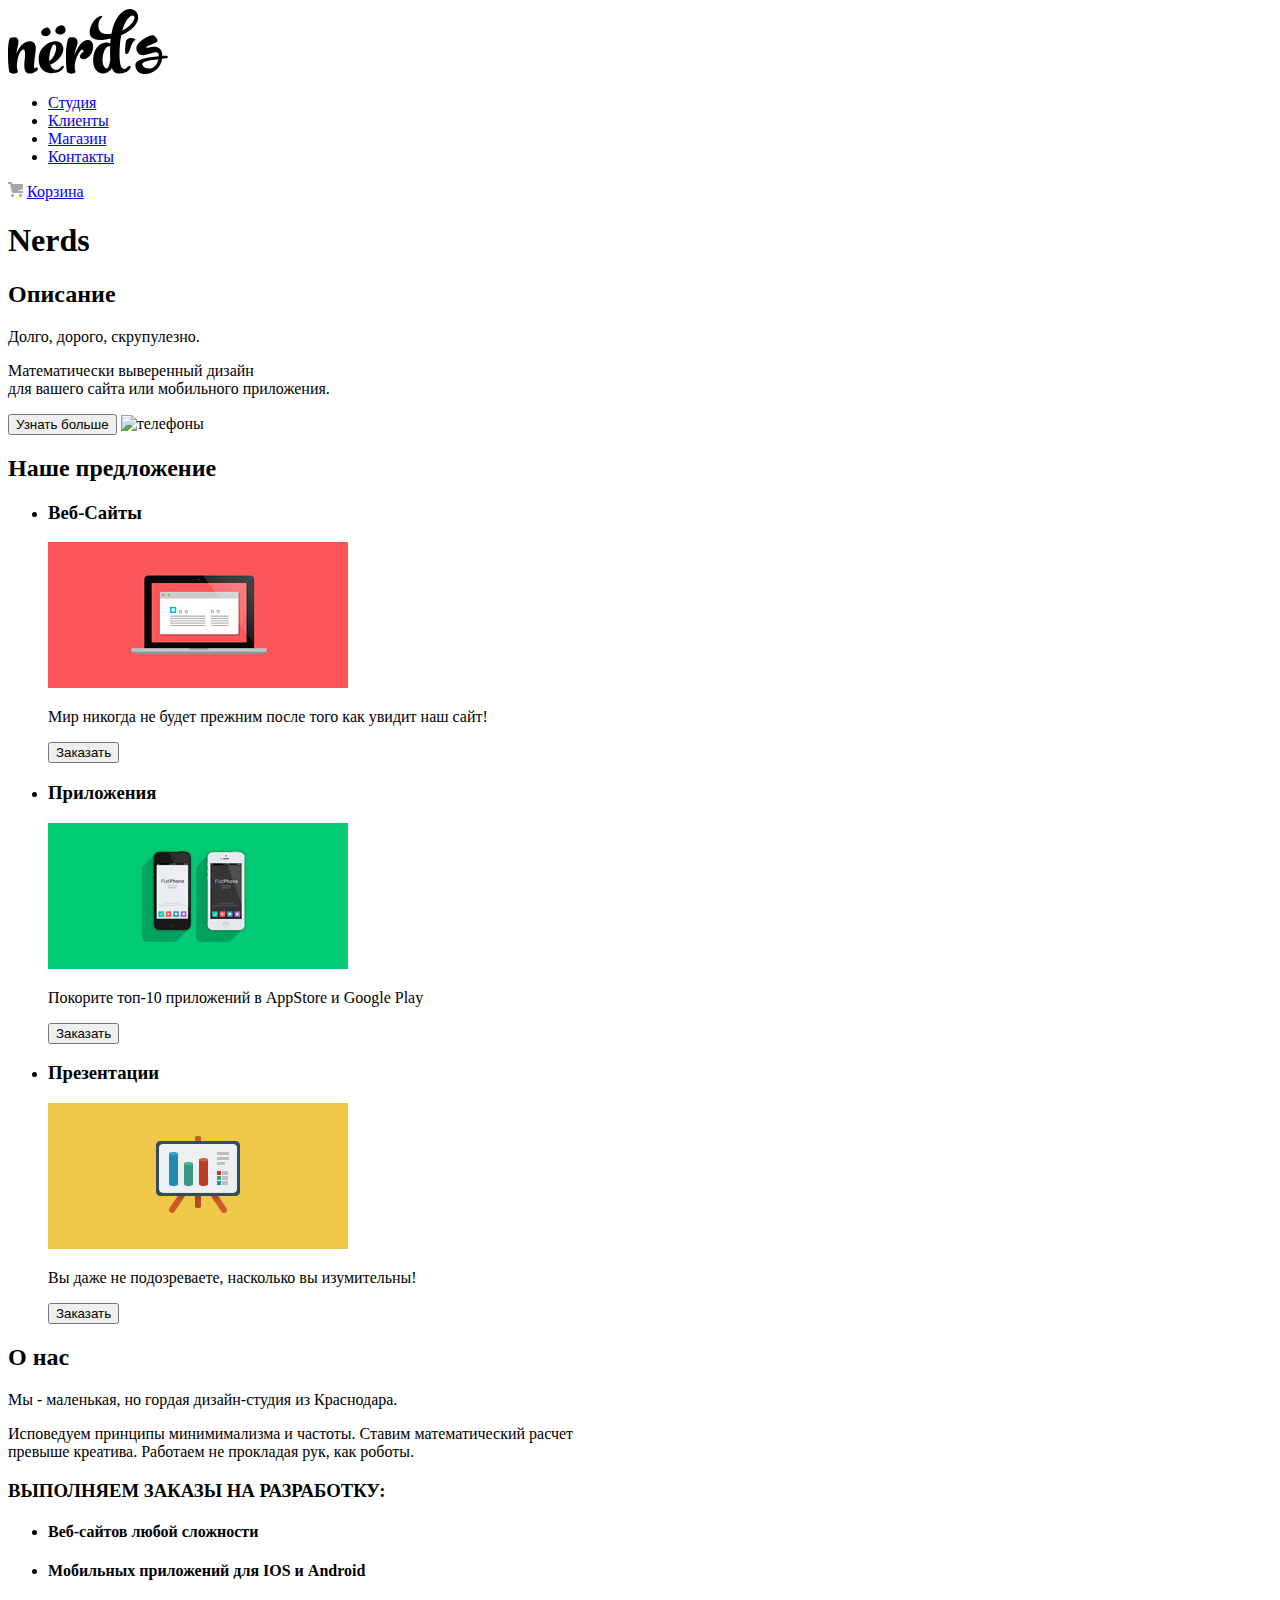
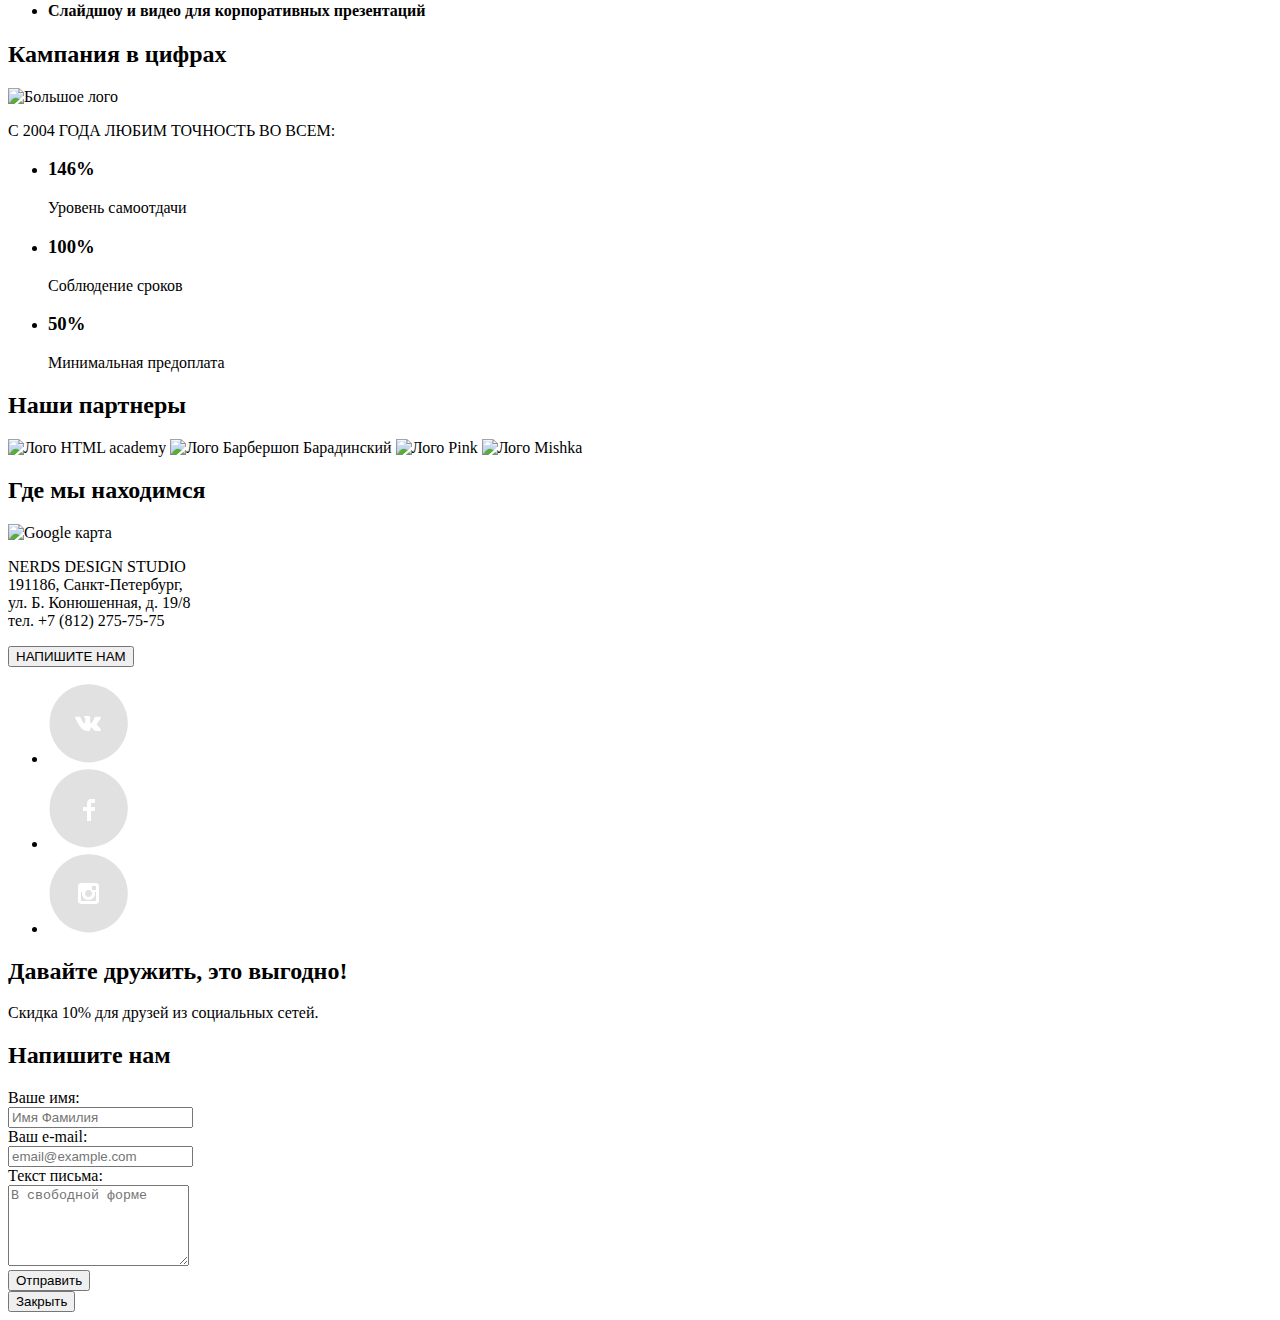
==== index.html @ fb0227cd "Задание №4 основные формы" ====
<!DOCTYPE html>
<html lang="ru">
  <head>
    <meta charset="utf-8">
    <title>Nerd's</title>
  </head>
  <body>
<nav>
	<a href="#"><img src="img/nerds-logo.svg" alt="Логотип Nerds"></a>
    <ul>
    	<li><a href="#">Студия</a></li>
    	<li><a href="#">Клиенты</a></li>
    	<li><a href="catalog.html">Магазин</a></li>
    	<li><a href="#">Контакты</a></li>
    </ul>
    	<img src="img/cart-icon.svg" alt="Корзина">
		<a href="#">Корзина</a>
</nav>
<main>
	<h1>Nerds</h1>
	<section>
		<h2>Описание</h2>
		<p>Долго, дорого, скрупулезно.</p>
		<p>Математически выверенный дизайн<br> для вашего сайта или мобильного приложения.</p>
		<button type="button">Узнать больше</button>
		<img src="#" alt="телефоны">
	</section>	
	<section>
		<h2>Наше предложение</h2>
		<ul>
			<li>
				<h3>Веб-Сайты</h3>
				<img src="img/illustration-1 1.png" alt="картинка компьютера">
				<p>Мир никогда не будет прежним после того как увидит наш сайт!</p>
				<button type="button">Заказать</button>
			</li>
			<li>
				<h3>Приложения</h3>
				<img src="img/illustration-2 1.png" alt="картинка телефонов">
				<p>Покорите топ-10 приложений в AppStore и  Google Play</p>
				<button type="button">Заказать</button>
			</li>
			<li>
				<h3>Презентации</h3>
				<img src="img/illustration-3 1.png" alt="картинка презентации">
				<p>Вы даже не подозреваете, насколько вы изумительны!</p>
				<button type="button">Заказать</button>
			</li>
		</ul>
	</section>
	<section>
		<h2>О нас</h2>
		<p>Мы - маленькая, но гордая дизайн-студия из Краснодара.</p>
		<p>Исповедуем принципы минимимализма и частоты. Ставим математический расчет<br> превыше креатива. Работаем не прокладая рук, как роботы.</p>
		<h3>ВЫПОЛНЯЕМ ЗАКАЗЫ НА РАЗРАБОТКУ:</h3>
		<ul>
			<li>
				<h4>Веб-сайтов любой сложности</h4>
			</li>
			<li>
				<h4>Мобильных приложений для IOS и Android</h4>
			</li>
			<li>
				<h4>Слайдшоу и видео для корпоративных презентаций</h4>
			</li>
		</ul>
	</section>
	<section>
		<h2>Кампания в цифрах</h2>
		<img src="#" alt="Большое лого">
		<p>С 2004 ГОДА ЛЮБИМ ТОЧНОСТЬ ВО ВСЕМ:</p>
		<ul>
			<li>
				<h3>146%</h3>
				<p>Уровень самоотдачи</p>
			</li>
			<li>
				<h3>100%</h3>
				<p>Соблюдение сроков</p>
			</li>
			<li>
				<h3>50%</h3>
				<p>Минимальная предоплата</p>
			</li>
		</ul>
	</section>
	<section>
		<h2>Наши партнеры</h2>
		<img src="#" alt="Лого HTML academy">
		<img src="#" alt="Лого Барбершоп Барадинский">
		<img src="#" alt="Лого Pink">
		<img src="#" alt="Лого Mishka">
	</section>
	<section>
		<h2>Где мы находимся</h2>
		<img src="#" alt="Google карта">
		<p>
			NERDS DESIGN STUDIO<br>
			191186, Санкт-Петербург,<br>
			ул. Б. Конюшенная, д. 19/8<br>
			тел. +7 (812) 275-75-75<br>
		</p>
		<button type="button">НАПИШИТЕ НАМ</button>
	</section>
</main>
<footer>
	<section>
		<ul>
			<li><a href="#"><img src="img/vk-icon.svg" alt="Вконтакте"></a></li>
			<li><a href="#"><img src="img/fb-icon.svg" alt="Фейсбук"></a></li>
			<li><a href="#"><img src="img/insta-icon.svg" alt="Инстаграм"></a></li>
		</ul>
	</section>
	<section>
		<h2>Давайте дружить, это выгодно!</h2>
		<p>Скидка 10% для друзей из социальных сетей.</p>
	</section>
</footer>
<section>
	<h2>Напишите нам</h2>
	<form action="https://echo.htmlacademy.ru" method="post">
      <label id="name">Ваше имя:</label><br>
      <input type="text" name="name" for="name" placeholder="Имя Фамилия"><br>
      <label id="e-mail">Ваш e-mail:</label><br>
	  <input type="email" name="e-mail" for="e-mail" placeholder="email@example.com"><br>
      <label id="letter">Текст письма:</label><br>
      <textarea type="text" name="letter" id="letter" rows="5" placeholder="В свободной форме"></textarea><br>
      <button type="submit">Отправить</button> 
	</form>
	<button type="button">Закрыть</button>
</section>
</body>
</html>
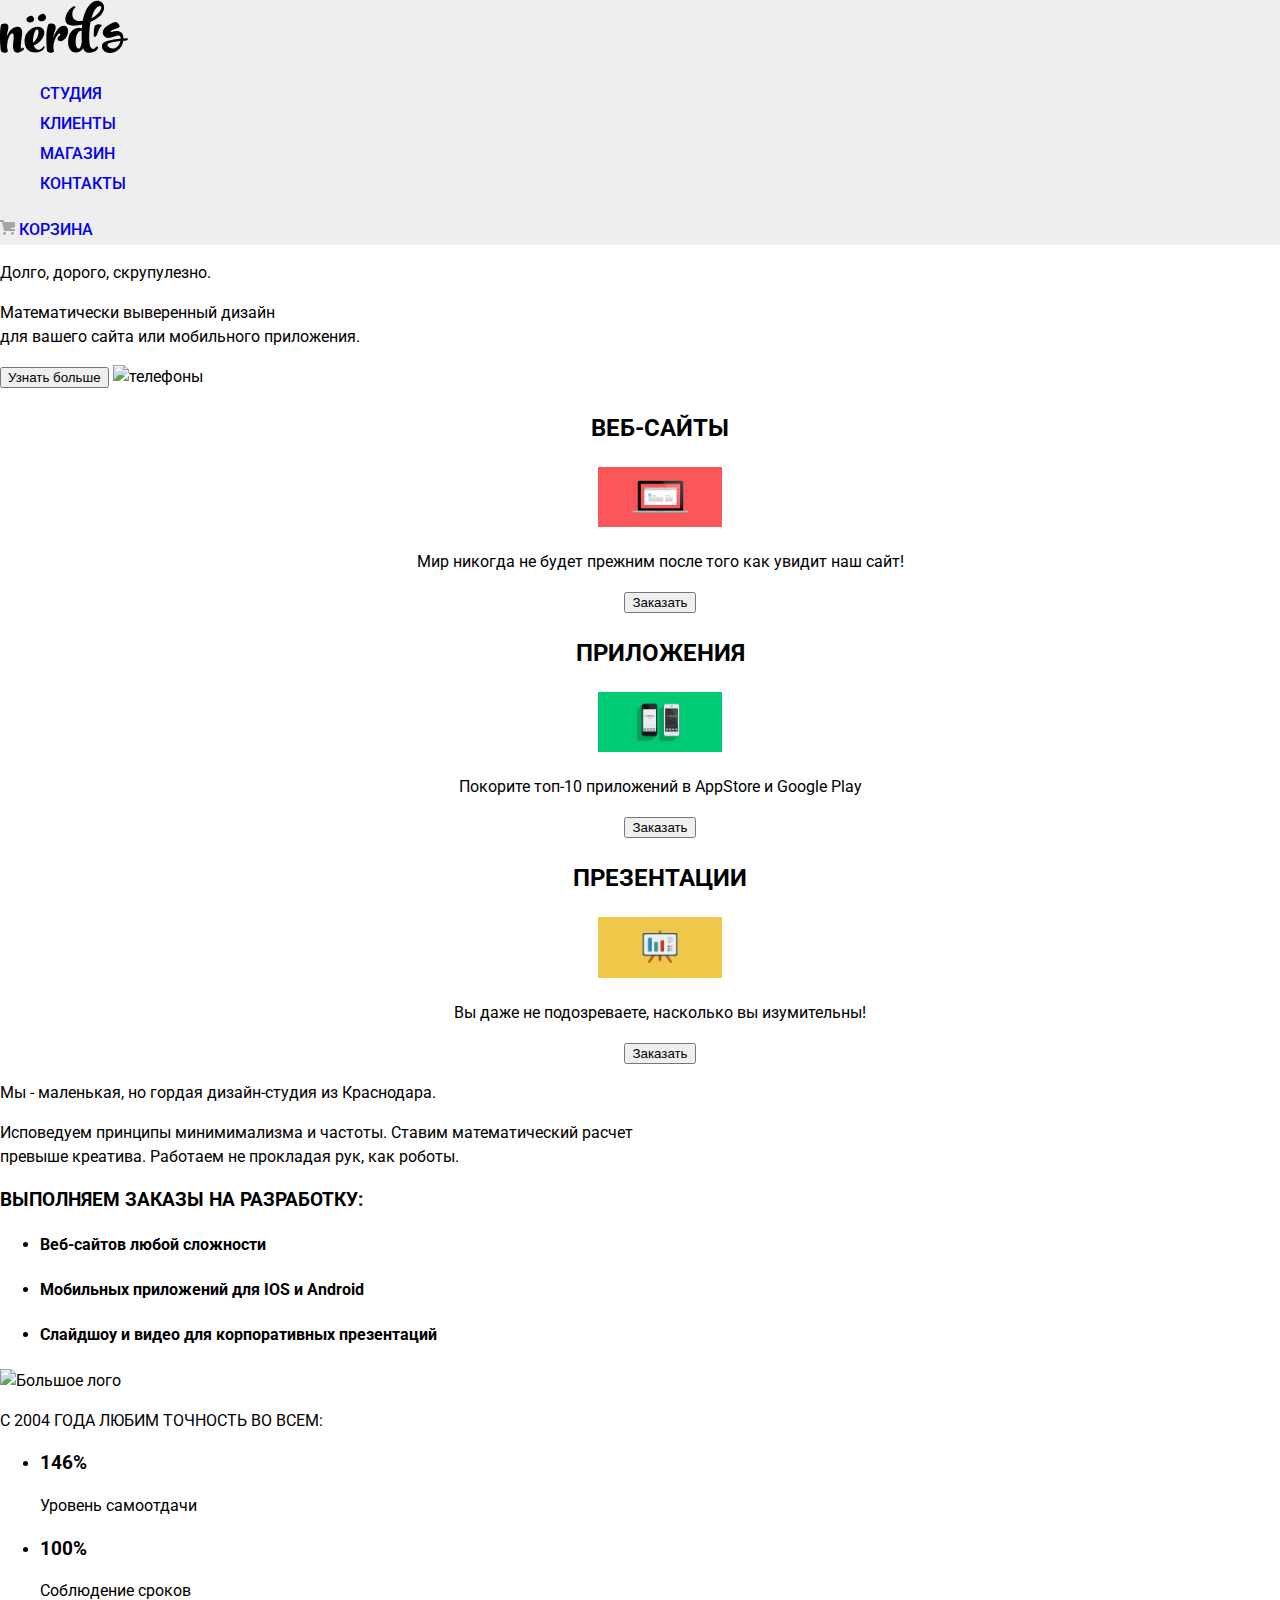
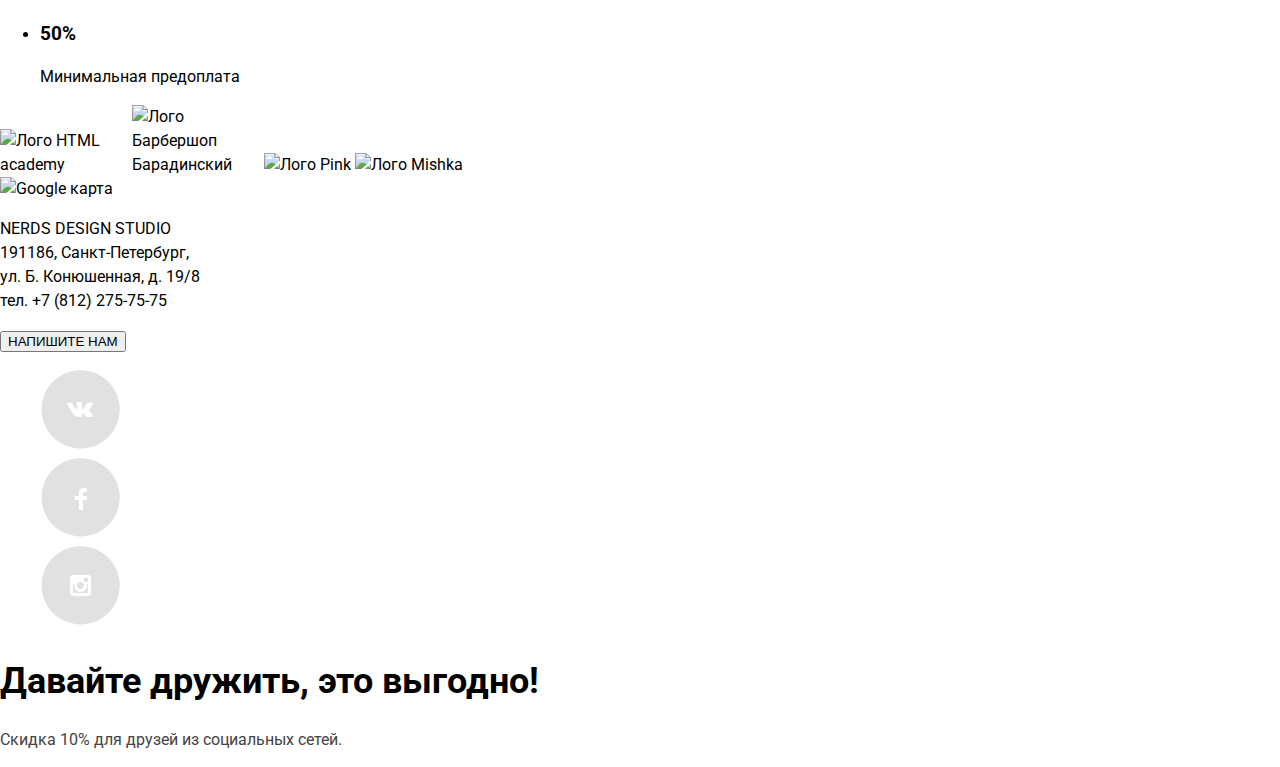
==== commit 3ceacf5f: "Задание № 8 (основное)" ====
--- a/index.html
+++ b/index.html
@@ -3,11 +3,14 @@
   <head>
     <meta charset="utf-8">
     <title>Nerd's</title>
+    <link href="https://fonts.googleapis.com/css2?family=Roboto:wght@500;700&display=swap" rel="stylesheet">
+    <link href="normalize.css" rel="stylesheet">
+    <link href="css/style.css" rel="stylesheet">
   </head>
   <body>
 <nav>
 	<a href="#"><img src="img/nerds-logo.svg" alt="Логотип Nerds"></a>
-    <ul>
+    <ul class="site-navigation">
     	<li><a href="#">Студия</a></li>
     	<li><a href="#">Клиенты</a></li>
     	<li><a href="catalog.html">Магазин</a></li>
@@ -17,30 +20,30 @@
 		<a href="#">Корзина</a>
 </nav>
 <main>
-	<h1>Nerds</h1>
+	<h1 class="visually-hidden">Nerds</h1>
 	<section>
-		<h2>Описание</h2>
+		<h2 class="visually-hidden">Описание</h2>
 		<p>Долго, дорого, скрупулезно.</p>
 		<p>Математически выверенный дизайн<br> для вашего сайта или мобильного приложения.</p>
 		<button type="button">Узнать больше</button>
 		<img src="#" alt="телефоны">
 	</section>	
 	<section>
-		<h2>Наше предложение</h2>
-		<ul>
-			<li>
+		<h2 class="visually-hidden">Наше предложение</h2>
+		<ul class="features-list">
+			<li class="feature-item">
 				<h3>Веб-Сайты</h3>
 				<img src="img/illustration-1 1.png" alt="картинка компьютера">
 				<p>Мир никогда не будет прежним после того как увидит наш сайт!</p>
 				<button type="button">Заказать</button>
 			</li>
-			<li>
+			<li class="feature-item">
 				<h3>Приложения</h3>
 				<img src="img/illustration-2 1.png" alt="картинка телефонов">
 				<p>Покорите топ-10 приложений в AppStore и  Google Play</p>
 				<button type="button">Заказать</button>
 			</li>
-			<li>
+			<li class="feature-item">
 				<h3>Презентации</h3>
 				<img src="img/illustration-3 1.png" alt="картинка презентации">
 				<p>Вы даже не подозреваете, насколько вы изумительны!</p>
@@ -49,7 +52,7 @@
 		</ul>
 	</section>
 	<section>
-		<h2>О нас</h2>
+		<h2 class="visually-hidden">О нас</h2>
 		<p>Мы - маленькая, но гордая дизайн-студия из Краснодара.</p>
 		<p>Исповедуем принципы минимимализма и частоты. Ставим математический расчет<br> превыше креатива. Работаем не прокладая рук, как роботы.</p>
 		<h3>ВЫПОЛНЯЕМ ЗАКАЗЫ НА РАЗРАБОТКУ:</h3>
@@ -66,7 +69,7 @@
 		</ul>
 	</section>
 	<section>
-		<h2>Кампания в цифрах</h2>
+		<h2 class="visually-hidden">Кампания в цифрах</h2>
 		<img src="#" alt="Большое лого">
 		<p>С 2004 ГОДА ЛЮБИМ ТОЧНОСТЬ ВО ВСЕМ:</p>
 		<ul>
@@ -85,14 +88,14 @@
 		</ul>
 	</section>
 	<section>
-		<h2>Наши партнеры</h2>
+		<h2 class="visually-hidden">Наши партнеры</h2>
 		<img src="#" alt="Лого HTML academy">
 		<img src="#" alt="Лого Барбершоп Барадинский">
 		<img src="#" alt="Лого Pink">
 		<img src="#" alt="Лого Mishka">
 	</section>
 	<section>
-		<h2>Где мы находимся</h2>
+		<h2 class="visually-hidden">Где мы находимся</h2>
 		<img src="#" alt="Google карта">
 		<p>
 			NERDS DESIGN STUDIO<br>
@@ -105,18 +108,20 @@
 </main>
 <footer>
 	<section>
-		<ul>
+		<ul class="social-list">
 			<li><a href="#"><img src="img/vk-icon.svg" alt="Вконтакте"></a></li>
 			<li><a href="#"><img src="img/fb-icon.svg" alt="Фейсбук"></a></li>
 			<li><a href="#"><img src="img/insta-icon.svg" alt="Инстаграм"></a></li>
 		</ul>
 	</section>
 	<section>
+		<div class="social-discount">
 		<h2>Давайте дружить, это выгодно!</h2>
 		<p>Скидка 10% для друзей из социальных сетей.</p>
+	</div>
 	</section>
 </footer>
-<section>
+<section class="visually-hidden">
 	<h2>Напишите нам</h2>
 	<form action="https://echo.htmlacademy.ru" method="post">
       <label id="name">Ваше имя:</label><br>
--- a/css/style.css
+++ b/css/style.css
@@ -0,0 +1,119 @@
+/* Variables */
+
+:root {
+	--basic-white: #FFFFFF;
+	--basic-neutral: #EEEEEE;
+	--basic-font: #000000;
+	--filter-font: #283136;
+	--footer-font: #444444;
+}
+
+/* Global */
+
+body {
+  min-width: 1177px;
+  margin: 0;
+  padding: 0;
+  font-family: 'Roboto', sans-serif;
+  color: var(--basic-font);
+  font-style: normal;
+  font-weight: normal;
+  font-size: 16px;
+  line-height: 24px;
+  background-color: var(--basic-white);
+}
+
+.visually-hidden {
+	display: none
+}
+
+a {
+  text-decoration: none;
+}
+
+img {
+  max-width: 10%;
+  height: auto;
+}
+
+h1 {
+  text-transform: uppercase;
+  font-weight: 500;
+  font-size: 55px;
+  line-height: 55px;
+  font-style: normal;
+  text-align: center;
+}
+
+/* Main navigation */
+
+nav {
+    line-height: 30px;
+    font-weight: 500;
+    background-color: var(--basic-neutral);
+    text-transform: uppercase;
+    font-style: normal;
+}
+
+.site-navigation {
+    list-style: none;
+    color: var(--basic-font);
+}
+
+/* Features */
+
+.features-list {
+  list-style: none;
+}
+
+.feature-item {
+  text-align: center;
+}
+
+.feature-item h3 {
+  font-size: 24px;
+  text-transform: uppercase;
+  line-height: 30px;
+  font-weight: bold;
+}
+
+/* Filters */
+
+.filter {	
+  font-weight: bold;
+  font-size: 18px;
+  line-height: 30px;
+  text-transform: uppercase;
+}
+
+.filter-list {
+	line-height: 19px;
+	color: var(--filter-font);
+}
+
+.slides {
+  list-style: none;
+}
+
+/* Footer */
+
+.social-list {
+  list-style: none;
+}
+
+.social-discount h2 {
+  font-weight: bold;
+  font-size: 36px;
+  line-height: 36px;
+}
+
+.social-discount p {
+   line-height: 22px;
+   color: var(--footer-font);
+}
+
+
+
+
+
+
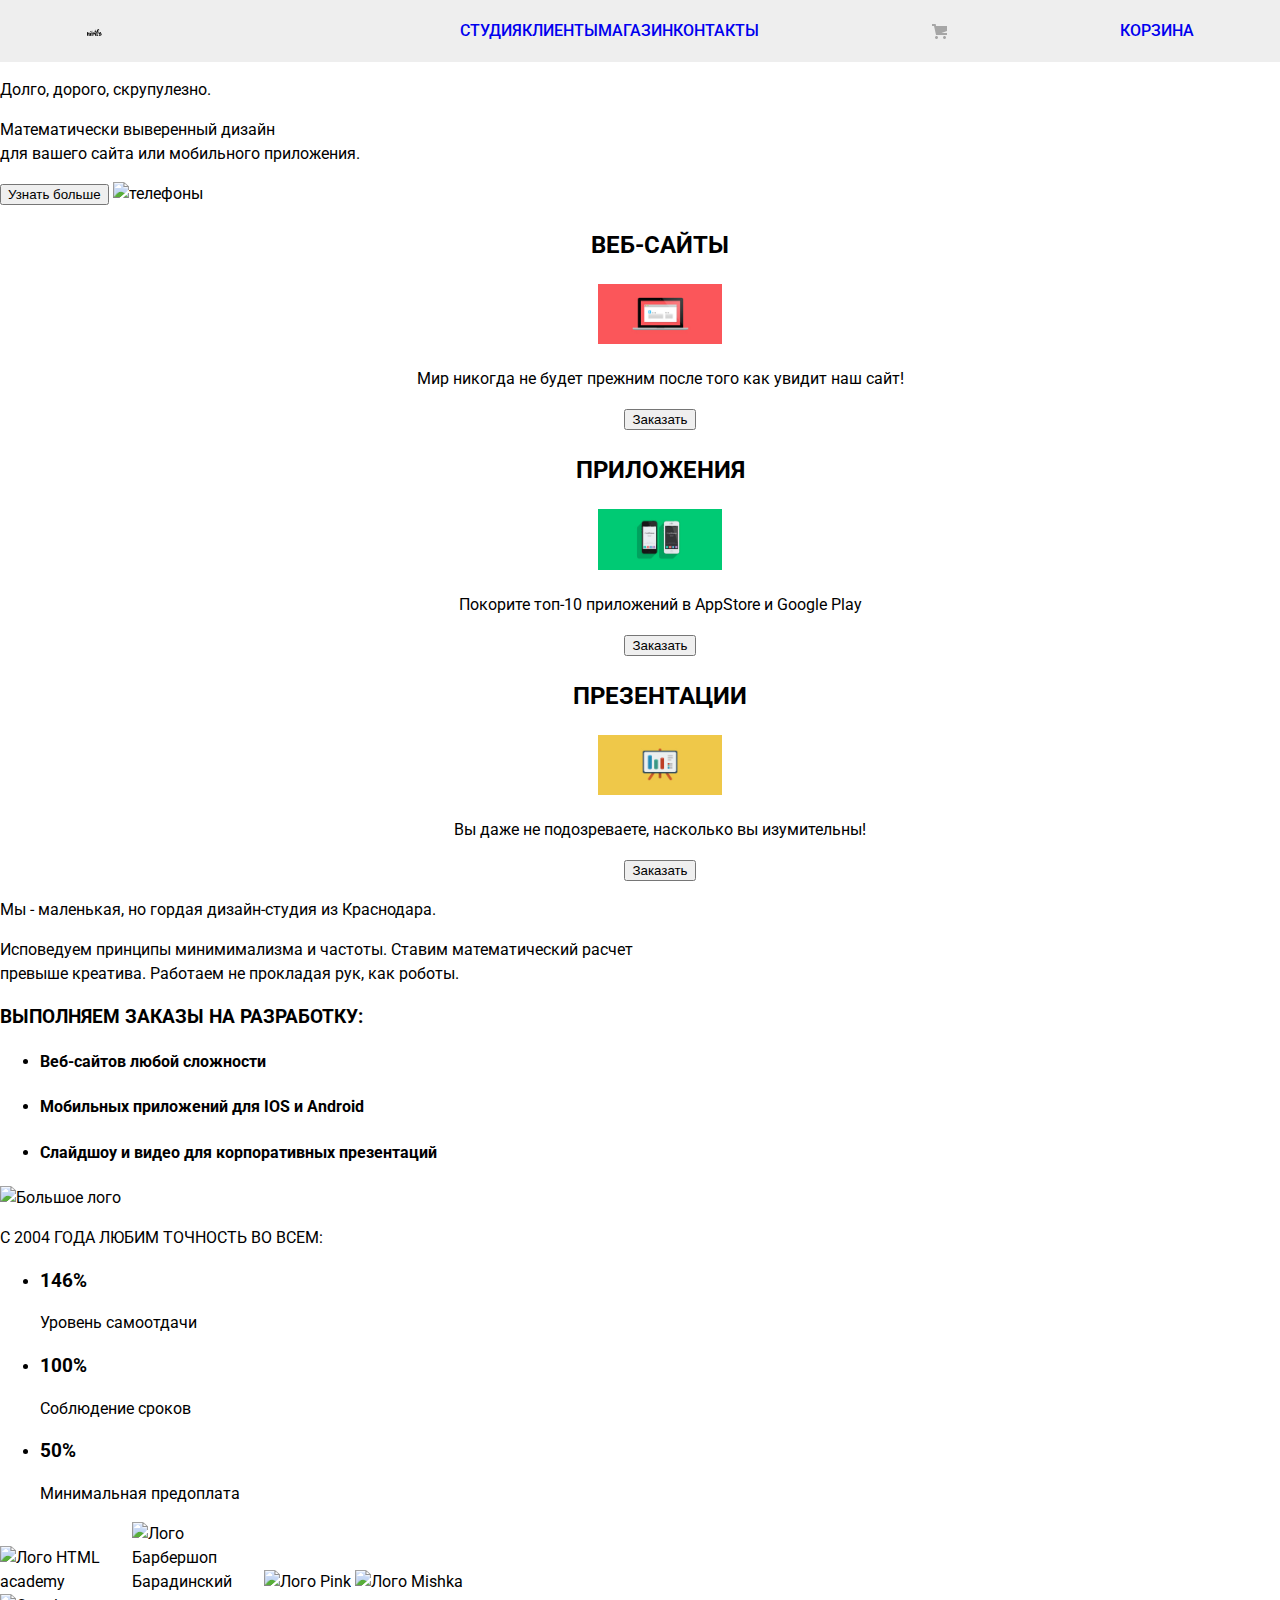
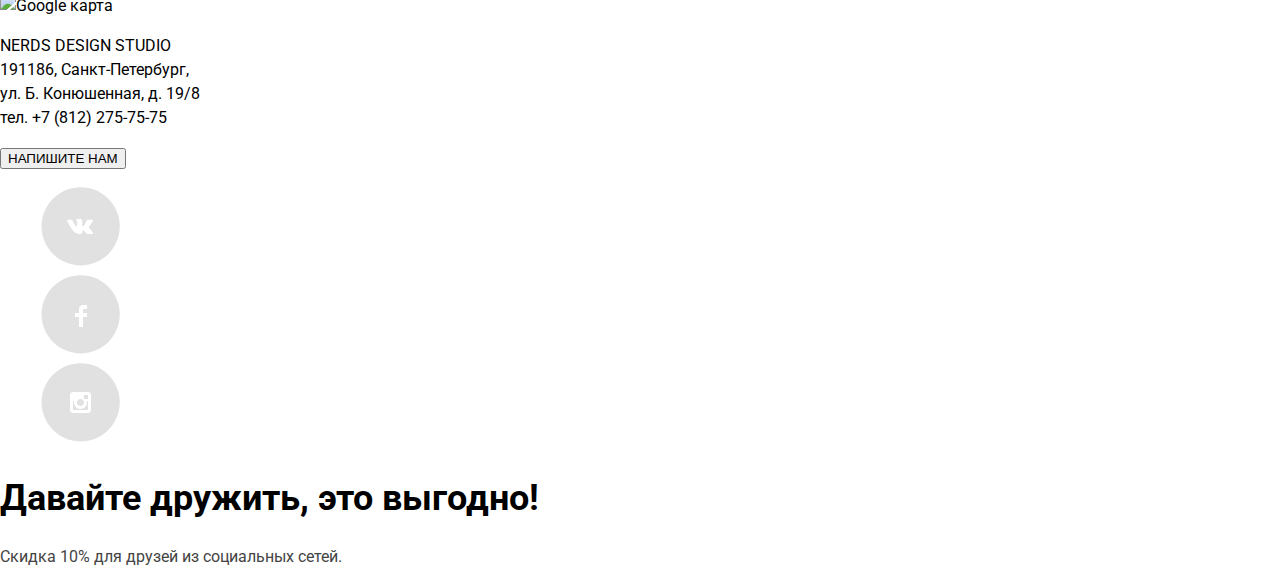
==== commit 82d80f46: "Try" ====
--- a/index.html
+++ b/index.html
@@ -1,5 +1,5 @@
 <!DOCTYPE html>
-<html lang="ru">
+<html class="page" lang="ru">
   <head>
     <meta charset="utf-8">
     <title>Nerd's</title>
@@ -7,9 +7,10 @@
     <link href="normalize.css" rel="stylesheet">
     <link href="css/style.css" rel="stylesheet">
   </head>
-  <body>
+  <body class="page-body">
 <nav>
-	<a href="#"><img src="img/nerds-logo.svg" alt="Логотип Nerds"></a>
+	<div class="menu">
+	<a href="#" class="main-logo"><img src="img/nerds-logo.svg" alt="Логотип Nerds"></a>
     <ul class="site-navigation">
     	<li><a href="#">Студия</a></li>
     	<li><a href="#">Клиенты</a></li>
@@ -18,6 +19,7 @@
     </ul>
     	<img src="img/cart-icon.svg" alt="Корзина">
 		<a href="#">Корзина</a>
+	</div>	
 </nav>
 <main>
 	<h1 class="visually-hidden">Nerds</h1>
--- a/css/style.css
+++ b/css/style.css
@@ -24,7 +24,7 @@
 }
 
 .visually-hidden {
-	display: none
+	display: none;
 }
 
 a {
@@ -45,6 +45,18 @@
   text-align: center;
 }
 
+/* Grid */
+
+.page {
+  height: 100%;
+}
+
+.page-body {
+  min-height: 100%;
+  display: grid;
+  grid-template-rows: min-content 1fr min-content;
+  align-content: start;
+}
 /* Main navigation */
 
 nav {
@@ -58,6 +70,20 @@
 .site-navigation {
     list-style: none;
     color: var(--basic-font);
+    display: flex;
+    flex-wrap: wrap;
+    justify-content: space-around;
+}
+
+.main-logo {
+
+} 
+
+.menu {
+  display: flex;
+  flex-direction: row;
+  align-items: center;
+  justify-content: space-around;
 }
 
 /* Features */
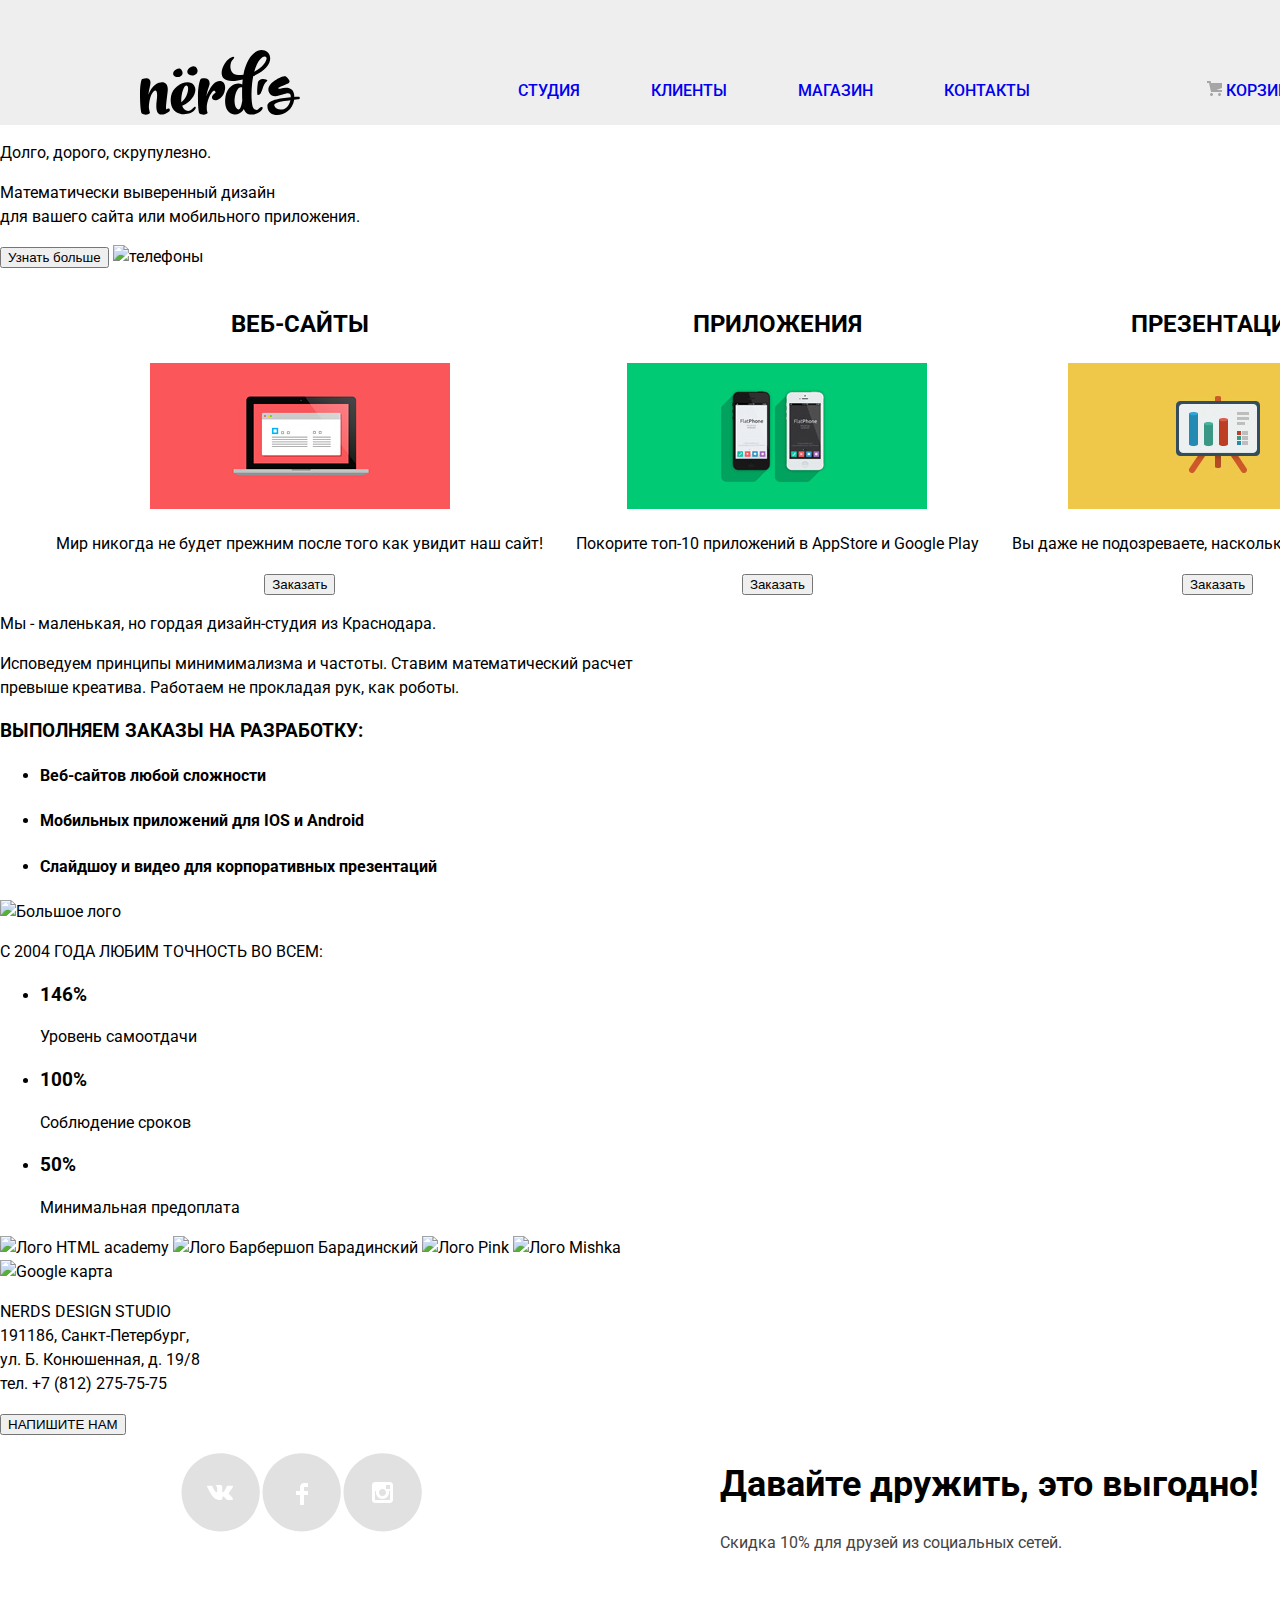
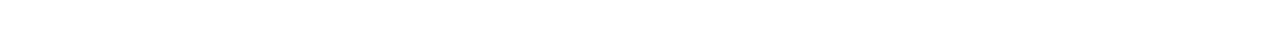
==== commit bda9c263: "Задание № 10" ====
--- a/index.html
+++ b/index.html
@@ -17,8 +17,10 @@
     	<li><a href="catalog.html">Магазин</a></li>
     	<li><a href="#">Контакты</a></li>
     </ul>
+    <div class="cart">
     	<img src="img/cart-icon.svg" alt="Корзина">
 		<a href="#">Корзина</a>
+	</div>
 	</div>	
 </nav>
 <main>
@@ -108,15 +110,15 @@
 		<button type="button">НАПИШИТЕ НАМ</button>
 	</section>
 </main>
-<footer>
-	<section>
+<footer class="page-footer">
+	<section class="footer-social">
 		<ul class="social-list">
 			<li><a href="#"><img src="img/vk-icon.svg" alt="Вконтакте"></a></li>
 			<li><a href="#"><img src="img/fb-icon.svg" alt="Фейсбук"></a></li>
 			<li><a href="#"><img src="img/insta-icon.svg" alt="Инстаграм"></a></li>
 		</ul>
 	</section>
-	<section>
+	<section class="footer-discount">
 		<div class="social-discount">
 		<h2>Давайте дружить, это выгодно!</h2>
 		<p>Скидка 10% для друзей из социальных сетей.</p>
--- a/css/style.css
+++ b/css/style.css
@@ -11,7 +11,7 @@
 /* Global */
 
 body {
-  min-width: 1177px;
+  min-width: 1440px;
   margin: 0;
   padding: 0;
   font-family: 'Roboto', sans-serif;
@@ -32,7 +32,7 @@
 }
 
 img {
-  max-width: 10%;
+  max-width: 100%;
   height: auto;
 }
 
@@ -67,7 +67,24 @@
     font-style: normal;
 }
 
+.menu {
+    display: grid;
+    grid-template-columns: auto auto auto auto;
+    grid-template-rows: auto;
+    
+  }
+
+.main-logo {
+    grid-column-start: 1;
+    grid-column-end: 2;
+    margin-top: 49px;
+    margin-left: 140px;
+  } 
+
 .site-navigation {
+    grid-column-start: 2;
+    grid-column-end: 4; 
+    margin-top: 76px;
     list-style: none;
     color: var(--basic-font);
     display: flex;
@@ -75,21 +92,23 @@
     justify-content: space-around;
 }
 
-.main-logo {
-
-} 
-
-.menu {
-  display: flex;
-  flex-direction: row;
-  align-items: center;
-  justify-content: space-around;
-}
+.cart {
+    grid-column-start: 4;
+    grid-column-end: -1; 
+    margin-top: 76px;
+    margin-right: 140px;
+    justify-self: end;
+}
+
+
 
 /* Features */
 
 .features-list {
   list-style: none;
+  display: flex;
+  flex-wrap: wrap;
+  justify-content: space-around;
 }
 
 .feature-item {
@@ -105,6 +124,23 @@
 
 /* Filters */
 
+.page-catalog {
+  display: grid;
+  grid-template-columns: 200px 1fr;
+  align-content: start;
+
+}
+
+.right-filter {
+
+}
+
+.slides-section {
+margin-left: 140px;
+margin-right: 140px;
+
+}
+
 .filter {	
   font-weight: bold;
   font-size: 18px;
@@ -118,13 +154,40 @@
 }
 
 .slides {
+  padding-top: 30px;
+  padding-bottom: 30px; 
   list-style: none;
+  display: flex;
+  flex-wrap: wrap;
+  justify-content: space-around;
 }
 
 /* Footer */
+
+footer {
+  display: grid;
+  grid-template-columns: 1fr 1fr;
+  margin-bottom: 76px;
+}
+
+.footer-social {
+  width: 300px;
+  justify-self: start;
+  margin-left: 140px;
+  
+}
 
 .social-list {
   list-style: none;
+  display: flex;
+  flex-wrap: wrap;
+
+}
+
+.footer-discount {
+  justify-self: start;
+  
+
 }
 
 .social-discount h2 {
@@ -142,4 +205,3 @@
 
 
 
-
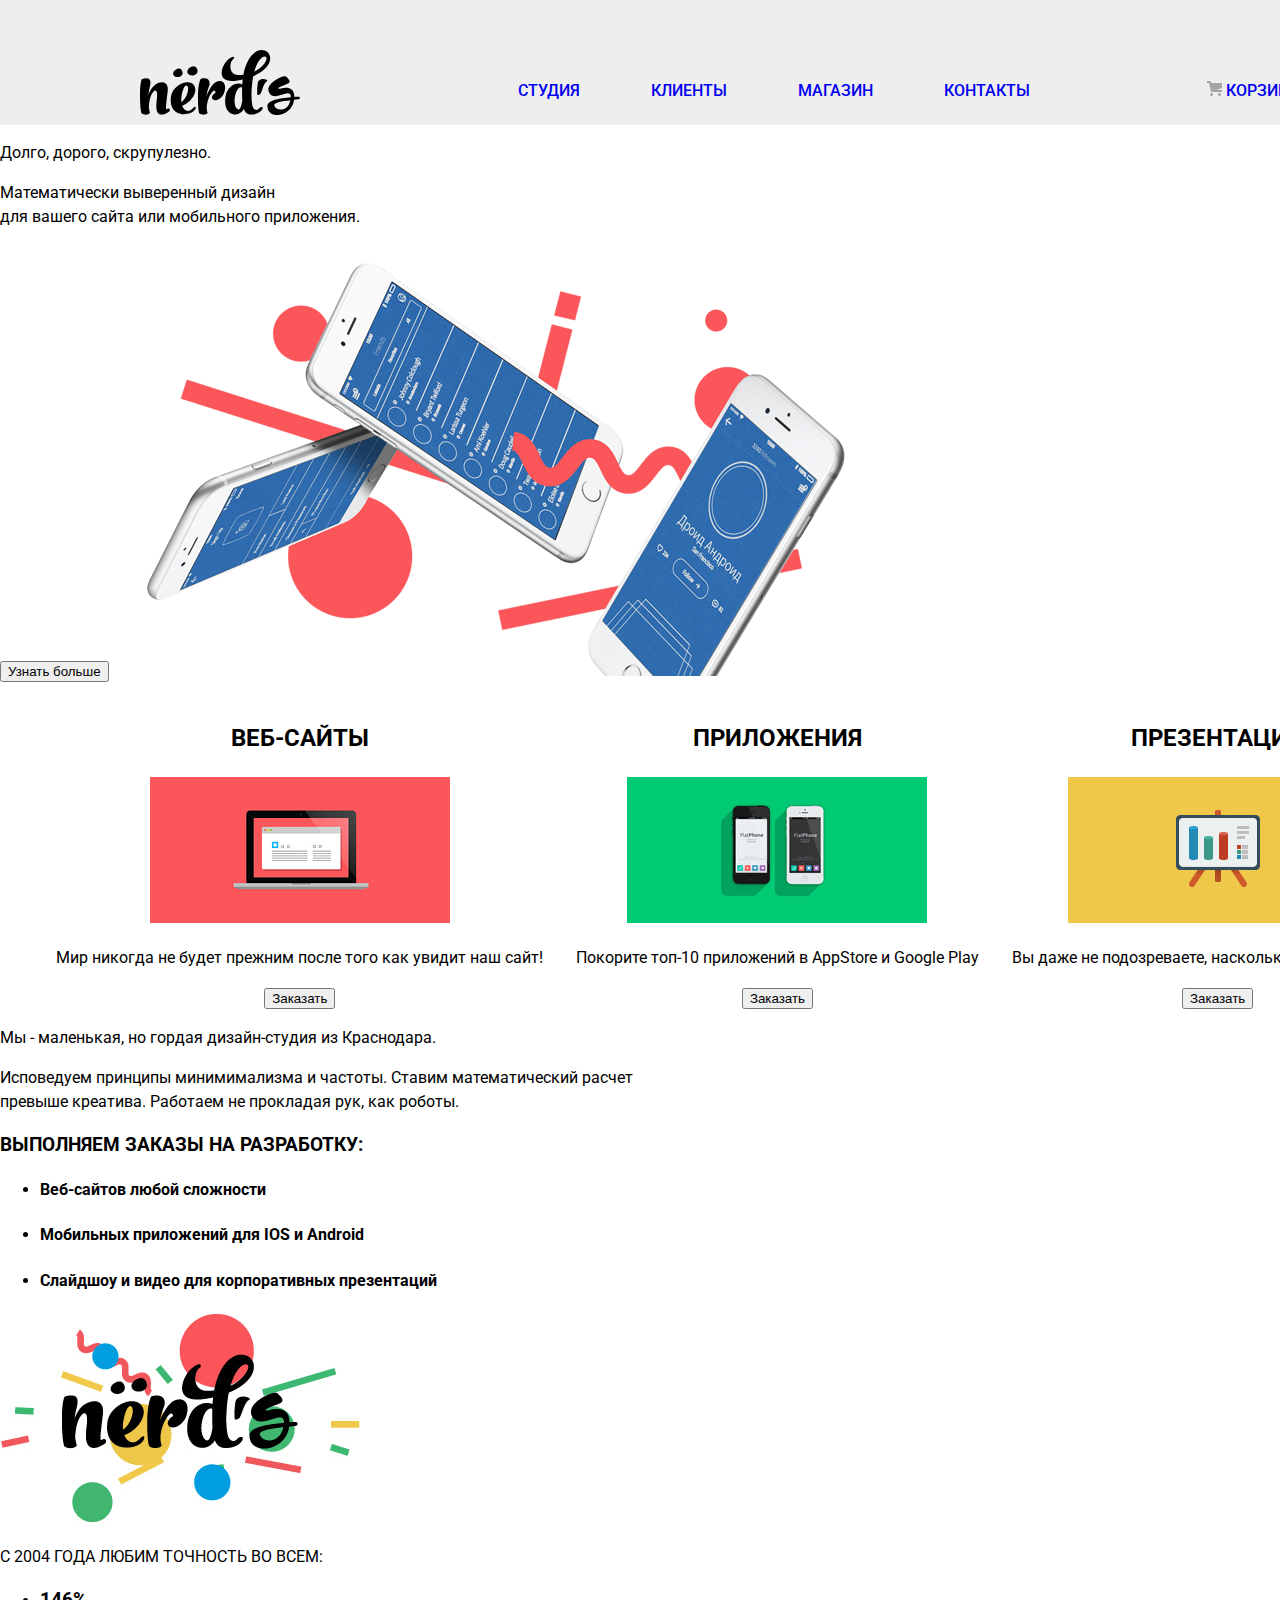
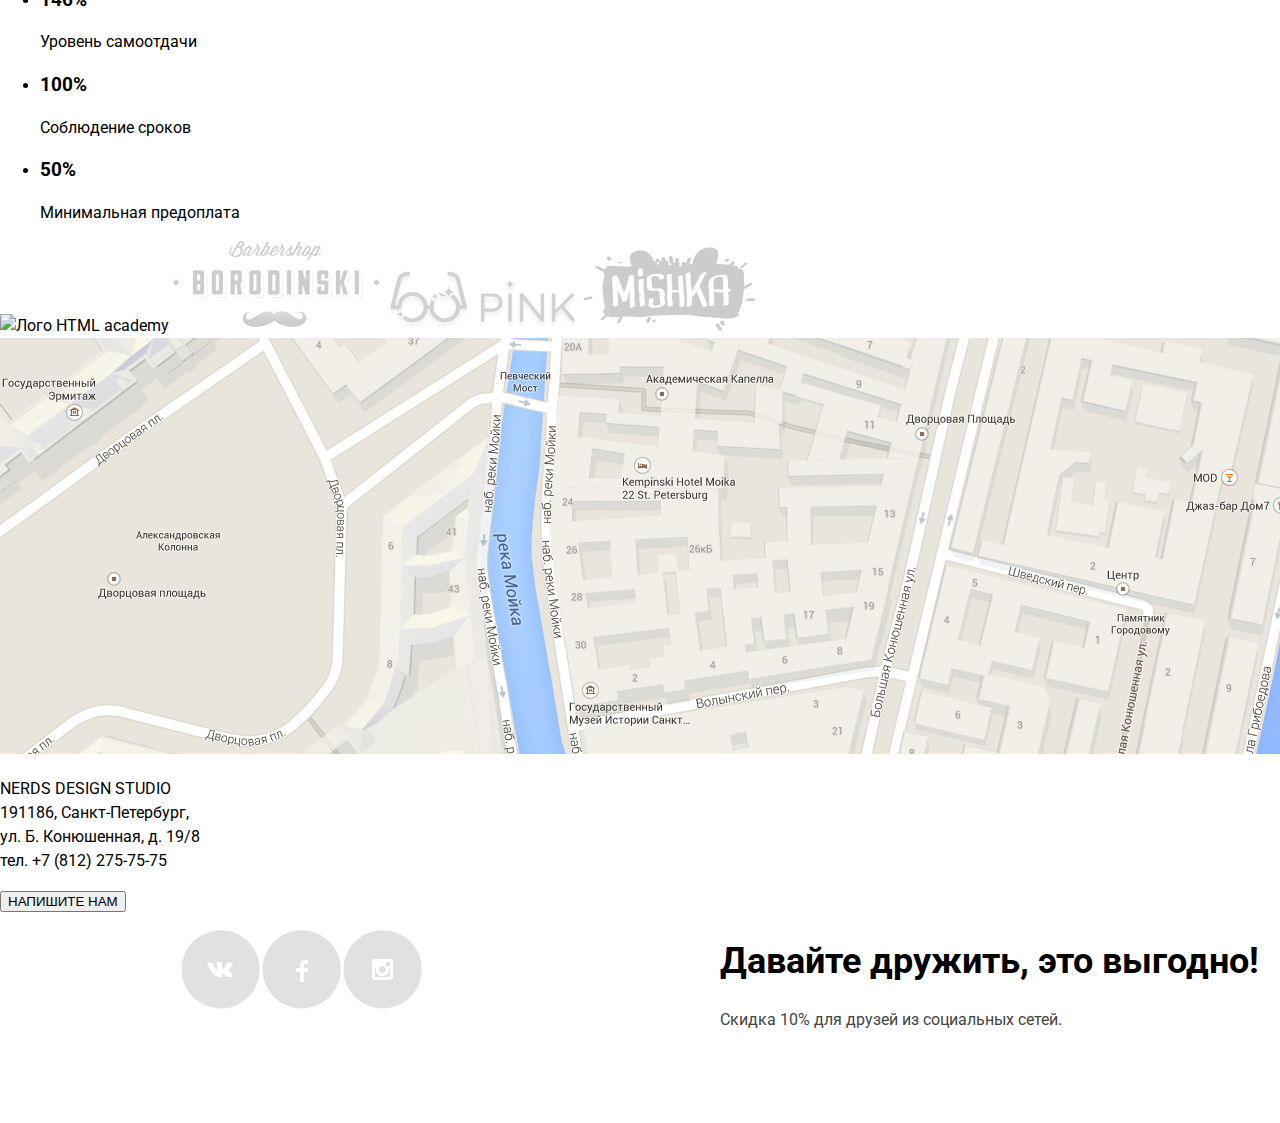
==== commit b5d08fc5: "Задание № 5" ====
--- a/index.html
+++ b/index.html
@@ -30,7 +30,7 @@
 		<p>Долго, дорого, скрупулезно.</p>
 		<p>Математически выверенный дизайн<br> для вашего сайта или мобильного приложения.</p>
 		<button type="button">Узнать больше</button>
-		<img src="#" alt="телефоны">
+		<img src="img/nerds-index-slide1 1.png" alt="телефоны">
 	</section>	
 	<section>
 		<h2 class="visually-hidden">Наше предложение</h2>
@@ -74,7 +74,7 @@
 	</section>
 	<section>
 		<h2 class="visually-hidden">Кампания в цифрах</h2>
-		<img src="#" alt="Большое лого">
+		<img src="img/nerds-illustration 1.png" alt="Большое лого">
 		<p>С 2004 ГОДА ЛЮБИМ ТОЧНОСТЬ ВО ВСЕМ:</p>
 		<ul>
 			<li>
@@ -93,14 +93,14 @@
 	</section>
 	<section>
 		<h2 class="visually-hidden">Наши партнеры</h2>
-		<img src="#" alt="Лого HTML academy">
-		<img src="#" alt="Лого Барбершоп Барадинский">
-		<img src="#" alt="Лого Pink">
-		<img src="#" alt="Лого Mishka">
+		<img src="img/group 5.png" alt="Лого HTML academy">
+		<img src="img/logo-2 1.png" alt="Лого Барбершоп Барадинский">
+		<img src="img/logo-3 1.png" alt="Лого Pink">
+		<img src="img/logo-4 1.png" alt="Лого Mishka">
 	</section>
 	<section>
 		<h2 class="visually-hidden">Где мы находимся</h2>
-		<img src="#" alt="Google карта">
+		<img src="img/map 1.png" alt="Google карта">
 		<p>
 			NERDS DESIGN STUDIO<br>
 			191186, Санкт-Петербург,<br>
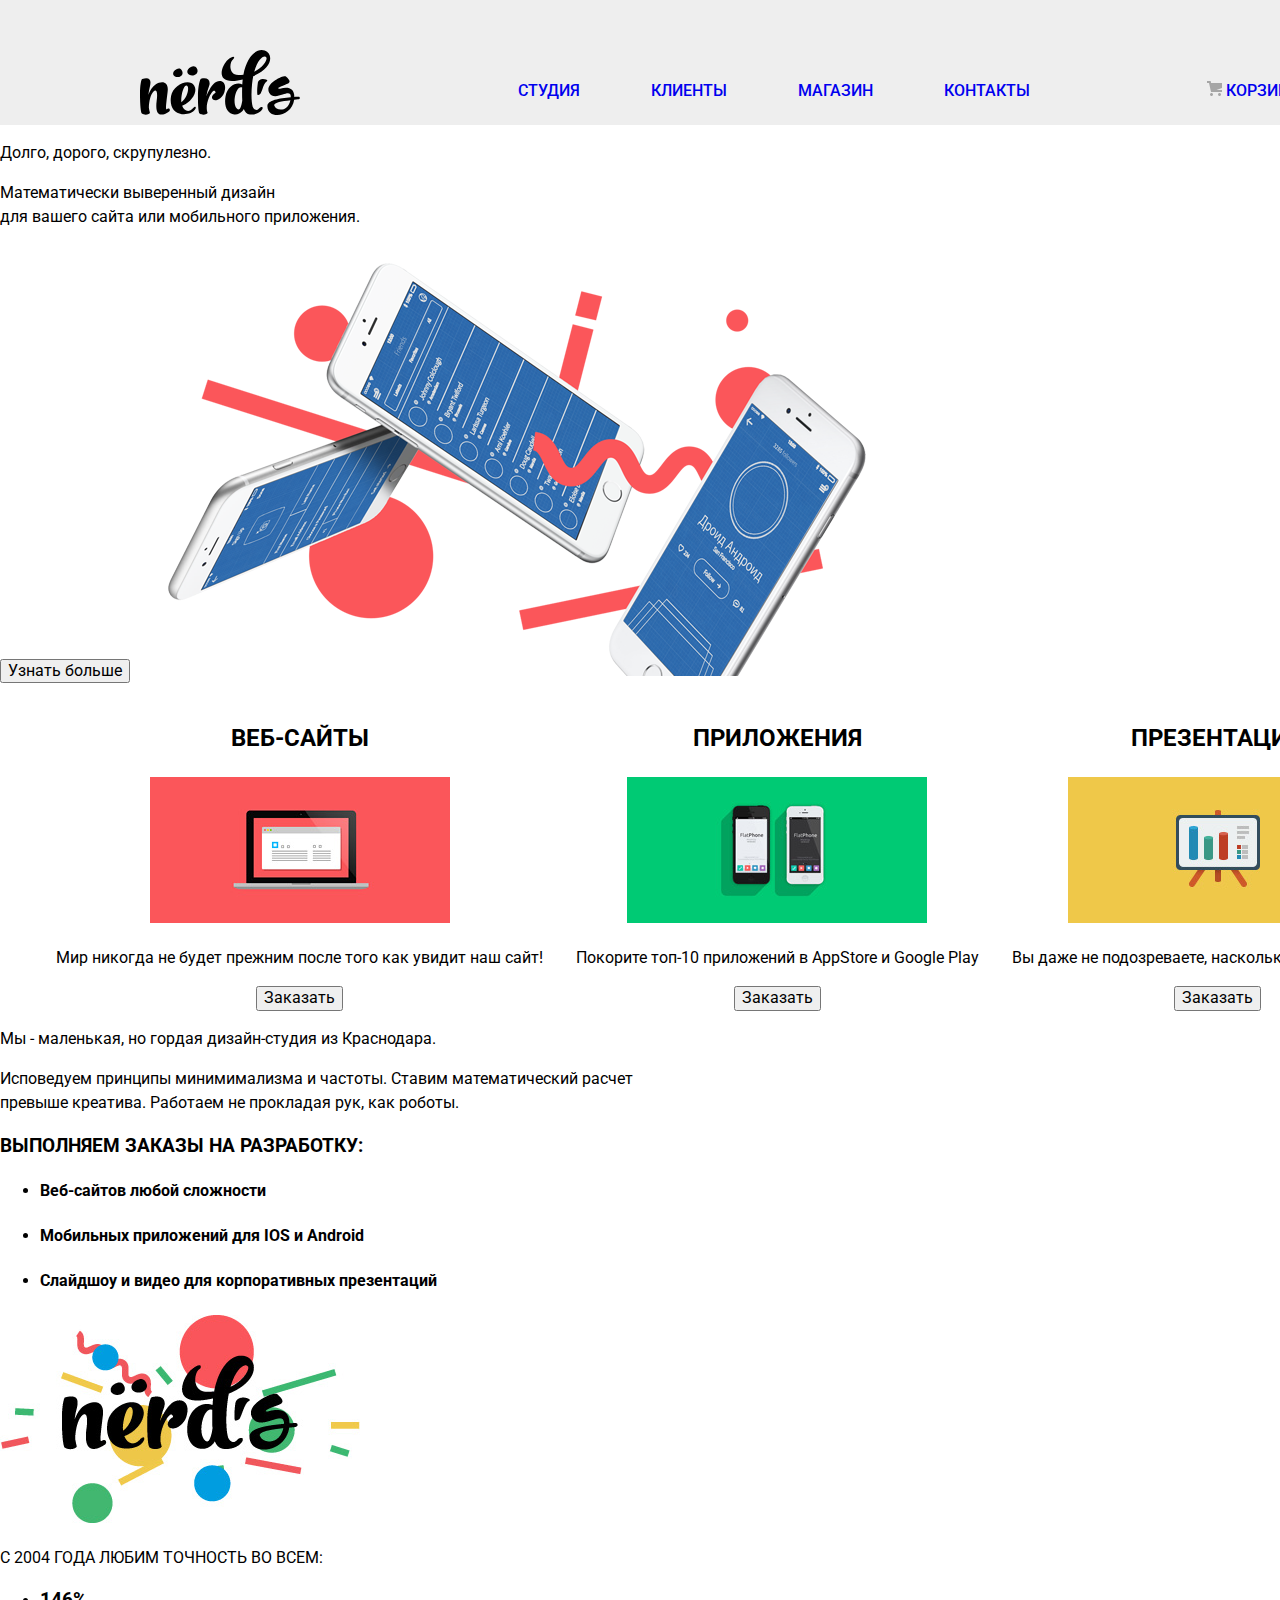
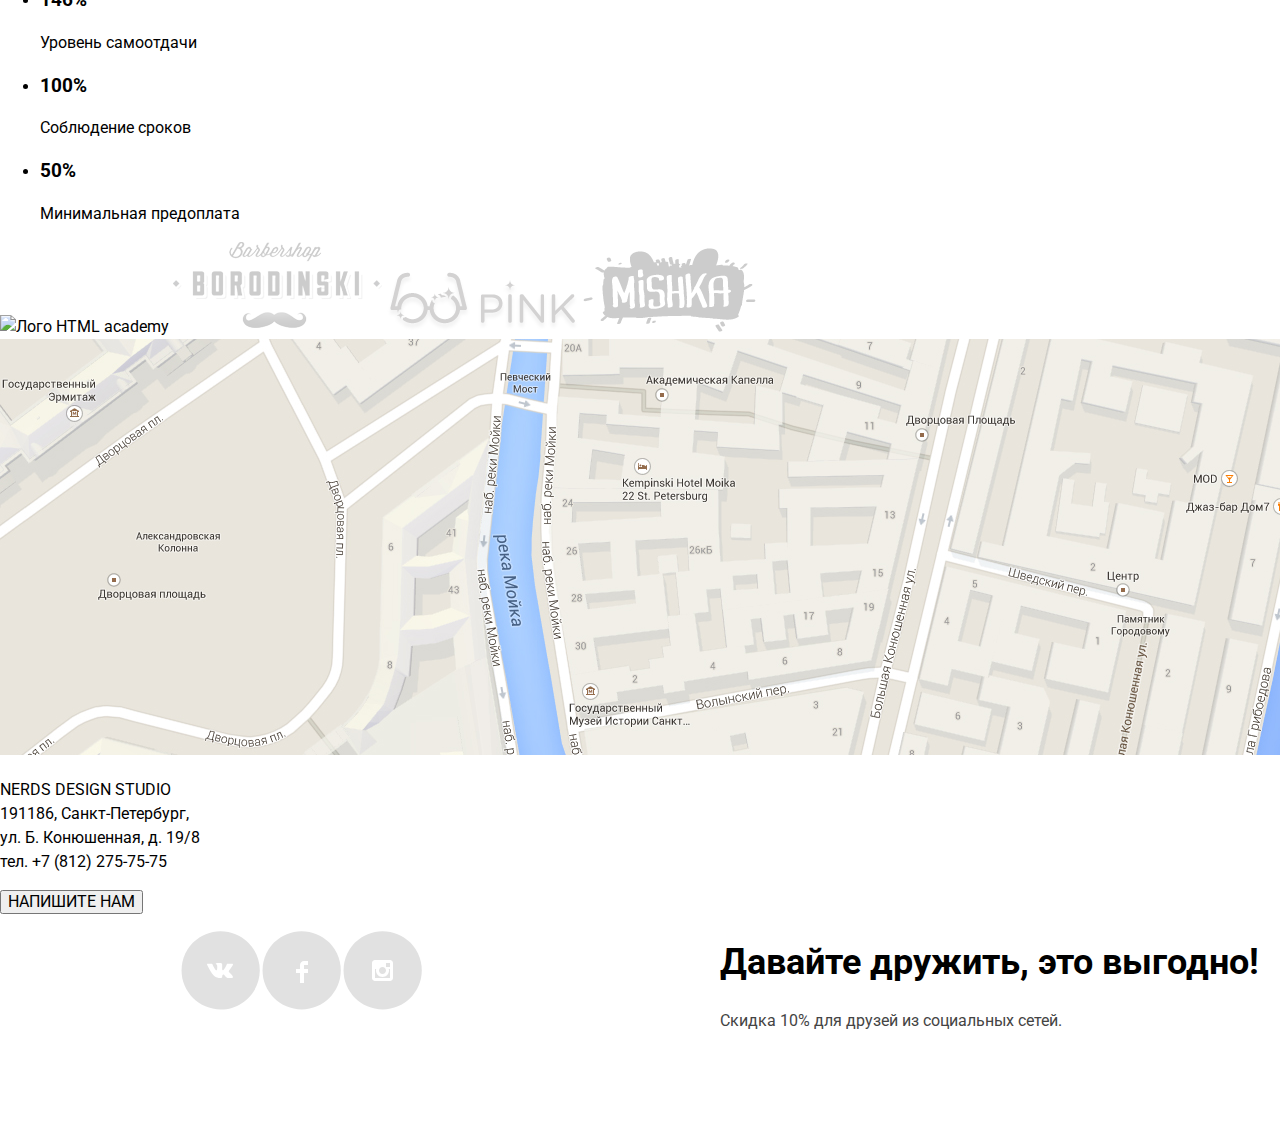
==== commit 79183faf: "small" ====
--- a/index.html
+++ b/index.html
@@ -4,7 +4,7 @@
     <meta charset="utf-8">
     <title>Nerd's</title>
     <link href="https://fonts.googleapis.com/css2?family=Roboto:wght@500;700&display=swap" rel="stylesheet">
-    <link href="normalize.css" rel="stylesheet">
+    <link href="css/normalize.css" rel="stylesheet">
     <link href="css/style.css" rel="stylesheet">
   </head>
   <body class="page-body">
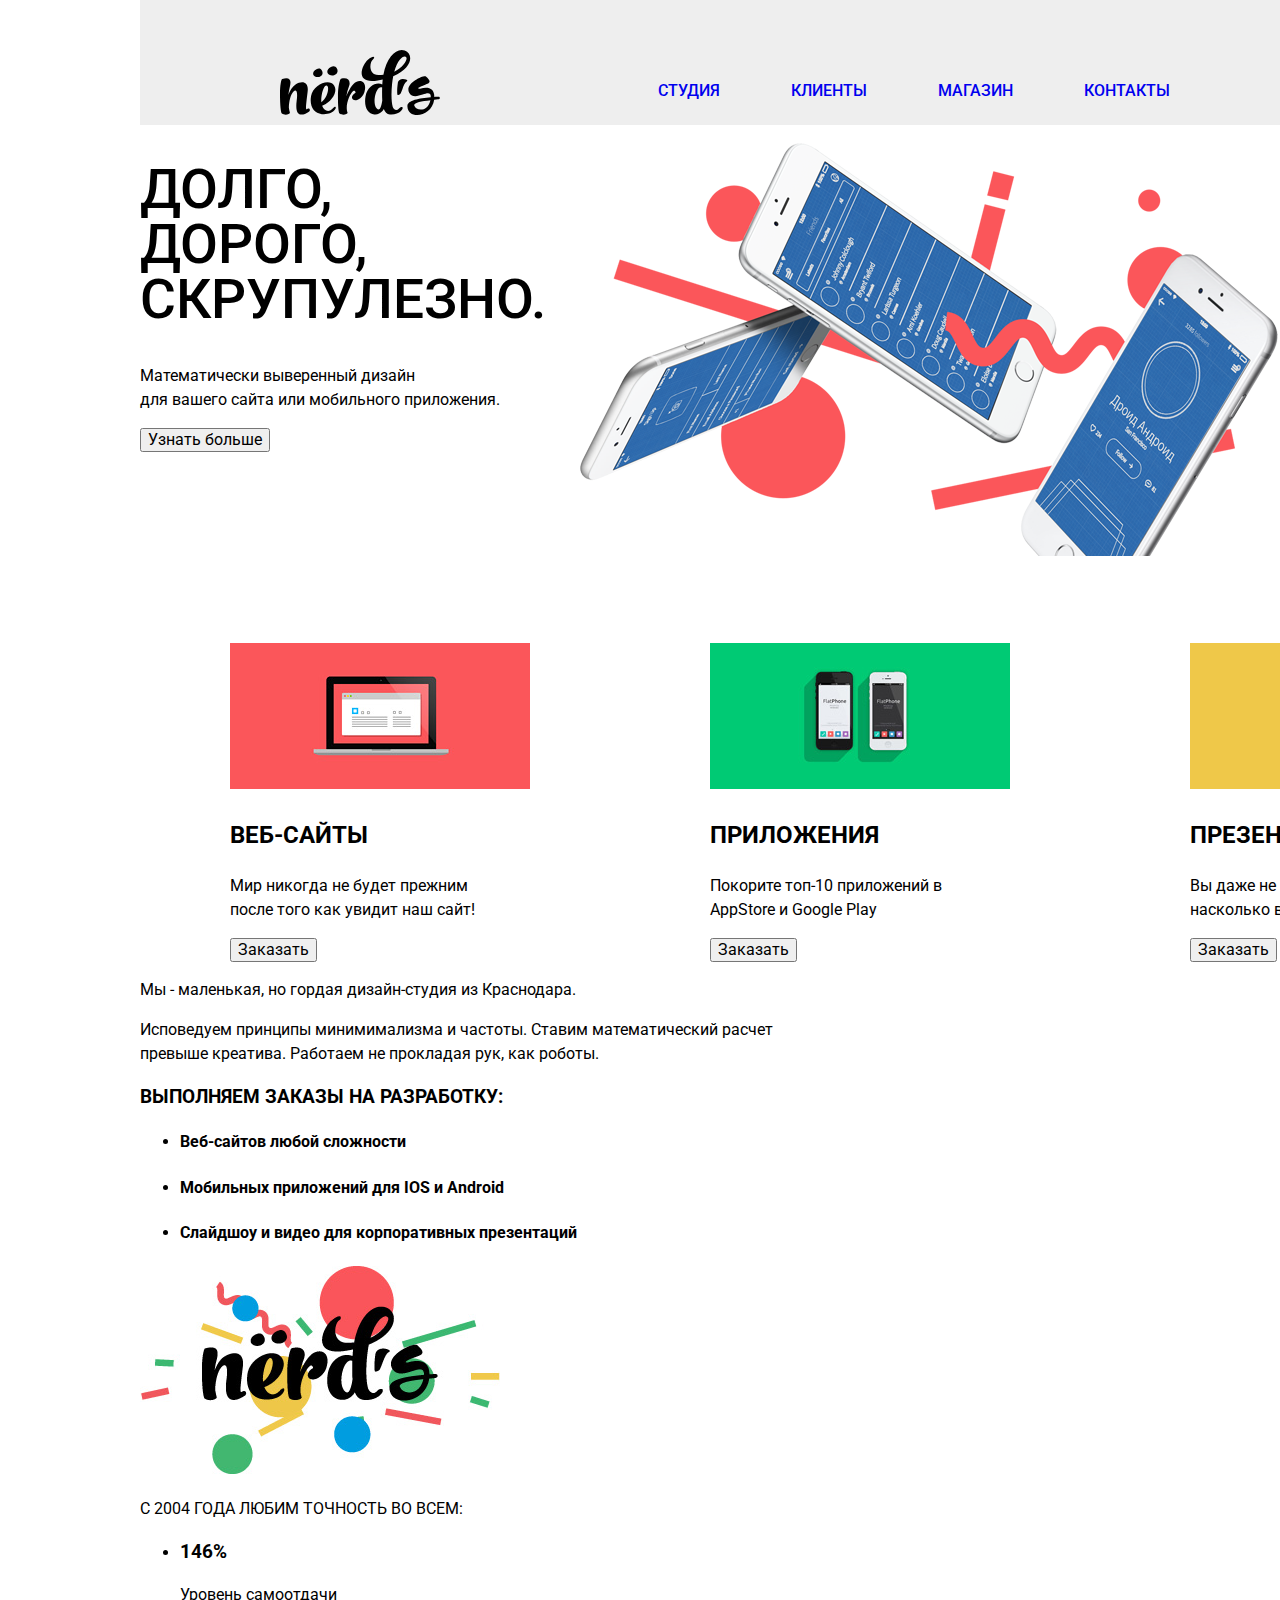
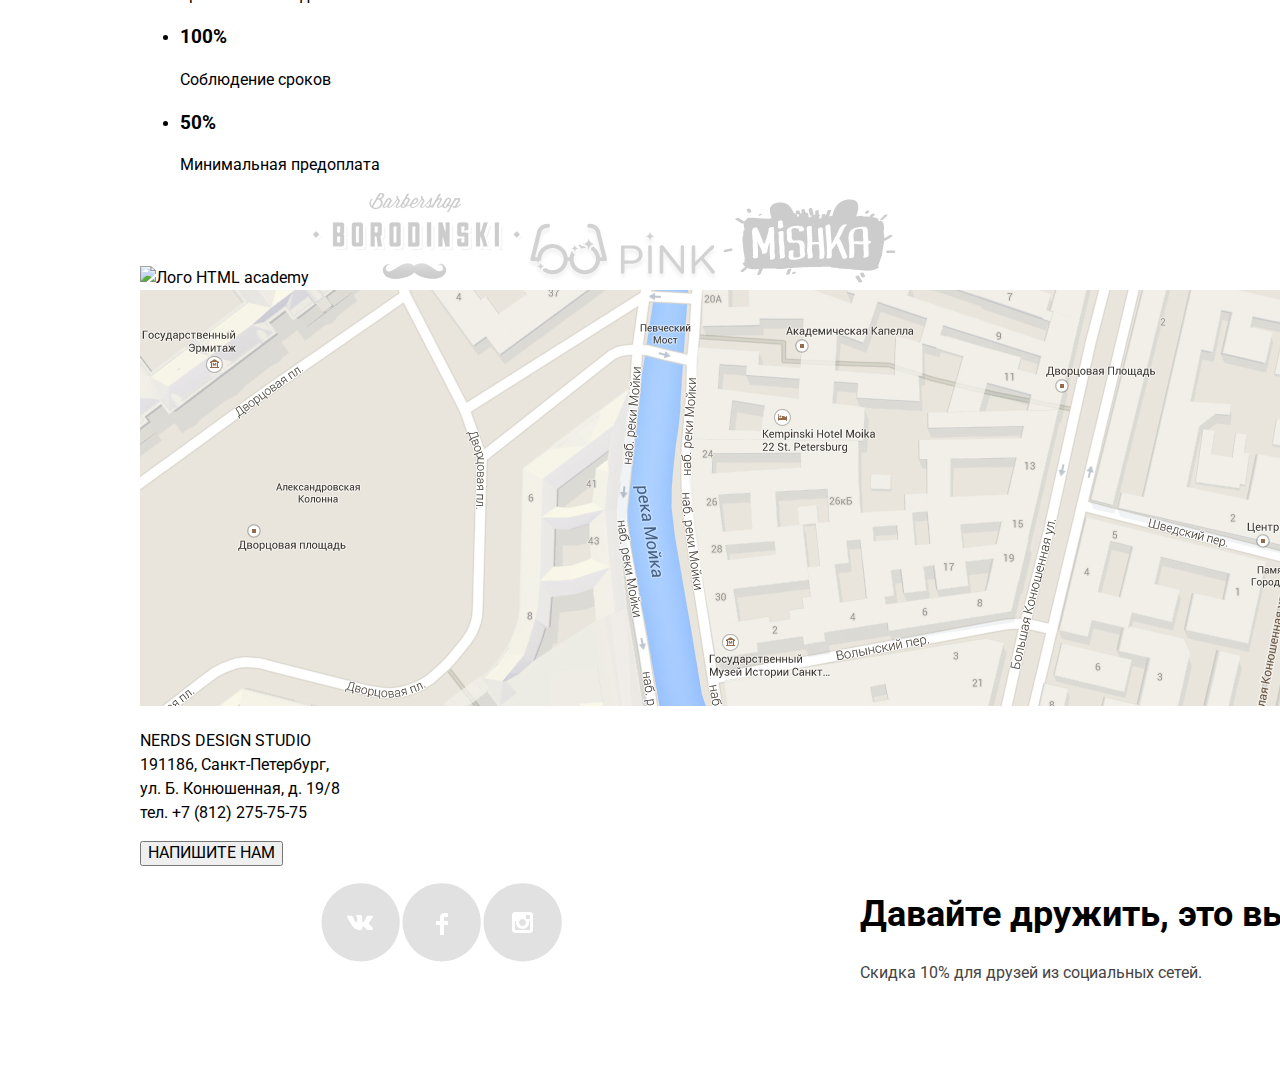
==== commit fdc2ac84: "Try 2" ====
--- a/index.html
+++ b/index.html
@@ -24,36 +24,37 @@
 	</div>	
 </nav>
 <main>
-	<h1 class="visually-hidden">Nerds</h1>
-	<section>
-		<h2 class="visually-hidden">Описание</h2>
-		<p>Долго, дорого, скрупулезно.</p>
-		<p>Математически выверенный дизайн<br> для вашего сайта или мобильного приложения.</p>
-		<button type="button">Узнать больше</button>
-		<img src="img/nerds-index-slide1 1.png" alt="телефоны">
+	<section class="main-offer">
+		<div class="offer-text">
+			<h1>Долго, дорого, скрупулезно.</h1>
+			<p>Математически выверенный дизайн<br> для вашего сайта или мобильного приложения.</p>
+			<button type="button">Узнать больше</button>
+		</div>
+		<div offer-image>
+			<img src="img/nerds-index-slide1 1.png" alt="телефоны">
+		</div>
 	</section>	
 	<section>
-		<h2 class="visually-hidden">Наше предложение</h2>
-		<ul class="features-list">
-			<li class="feature-item">
+		<div class="features-list">
+			<div class="feature-item">
+				<img src="img/illustration-1 1.png" alt="картинка компьютера">
 				<h3>Веб-Сайты</h3>
-				<img src="img/illustration-1 1.png" alt="картинка компьютера">
-				<p>Мир никогда не будет прежним после того как увидит наш сайт!</p>
+				<p>Мир никогда не будет прежним<br> после того как увидит наш сайт!</p>
 				<button type="button">Заказать</button>
-			</li>
-			<li class="feature-item">
+			</div>
+			<div class="feature-item">
+				<img src="img/illustration-2 1.png" alt="картинка телефонов">
 				<h3>Приложения</h3>
-				<img src="img/illustration-2 1.png" alt="картинка телефонов">
-				<p>Покорите топ-10 приложений в AppStore и  Google Play</p>
+				<p>Покорите топ-10 приложений в<br> AppStore и  Google Play</p>
 				<button type="button">Заказать</button>
-			</li>
-			<li class="feature-item">
+			</div>
+			<div class="feature-item">
+				<img src="img/illustration-3 1.png" alt="картинка презентации">
 				<h3>Презентации</h3>
-				<img src="img/illustration-3 1.png" alt="картинка презентации">
-				<p>Вы даже не подозреваете, насколько вы изумительны!</p>
+				<p>Вы даже не подозреваете,<br> насколько вы изумительны!</p>
 				<button type="button">Заказать</button>
-			</li>
-		</ul>
+			</div>
+		</div>
 	</section>
 	<section>
 		<h2 class="visually-hidden">О нас</h2>
--- a/css/style.css
+++ b/css/style.css
@@ -21,6 +21,8 @@
   font-size: 16px;
   line-height: 24px;
   background-color: var(--basic-white);
+  padding-left: 140px;
+  padding-right: 141px;
 }
 
 .visually-hidden {
@@ -99,20 +101,41 @@
     margin-right: 140px;
     justify-self: end;
 }
-
+/* Offer */
+
+.main-offer {
+  display: grid;
+  grid-template-columns: min-content 1fr;
+}
+
+.offer-text h1 {
+text-align: left;
+}
+
+.offer-text {
+ 
+}
+
+.offer-image img {
+  width: 760px;
+  height: 431px;
+  padding-right: 141px;
+  justify-self: end;
+
+}
 
 
 /* Features */
 
 .features-list {
-  list-style: none;
+  padding-top: 80px;
   display: flex;
   flex-wrap: wrap;
   justify-content: space-around;
 }
 
 .feature-item {
-  text-align: center;
+
 }
 
 .feature-item h3 {
@@ -156,7 +179,6 @@
 .slides {
   padding-top: 30px;
   padding-bottom: 30px; 
-  list-style: none;
   display: flex;
   flex-wrap: wrap;
   justify-content: space-around;
